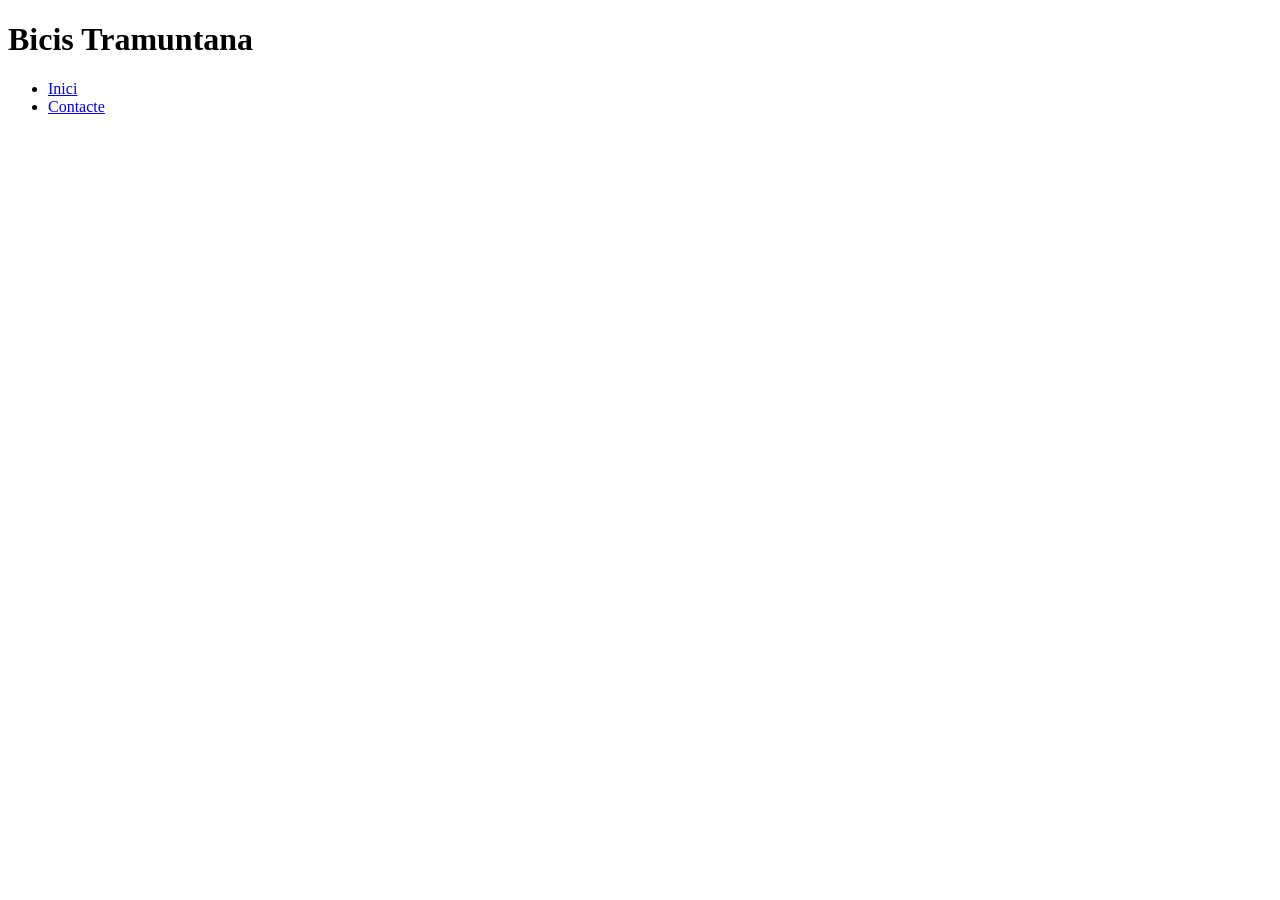
==== index.html @ 1dac9885 "Exercici 2" ====
<!DOCTYPE html>
<html lang="ca">

<head>
    <meta charset="utf-8">
    <meta name="viewport" content="width=device-width, initial-scale=1">
    <title>Bicis Tramuntana</title>
</head>
<header>
    <h1>Bicis Tramuntana</h1>
    <nav>
        <ul>
            <li><a href="/index.html">Inici</a></li>
            <li><a href="/contacte.html">Contacte</a></li>
        </ul>
    </nav>
</header>
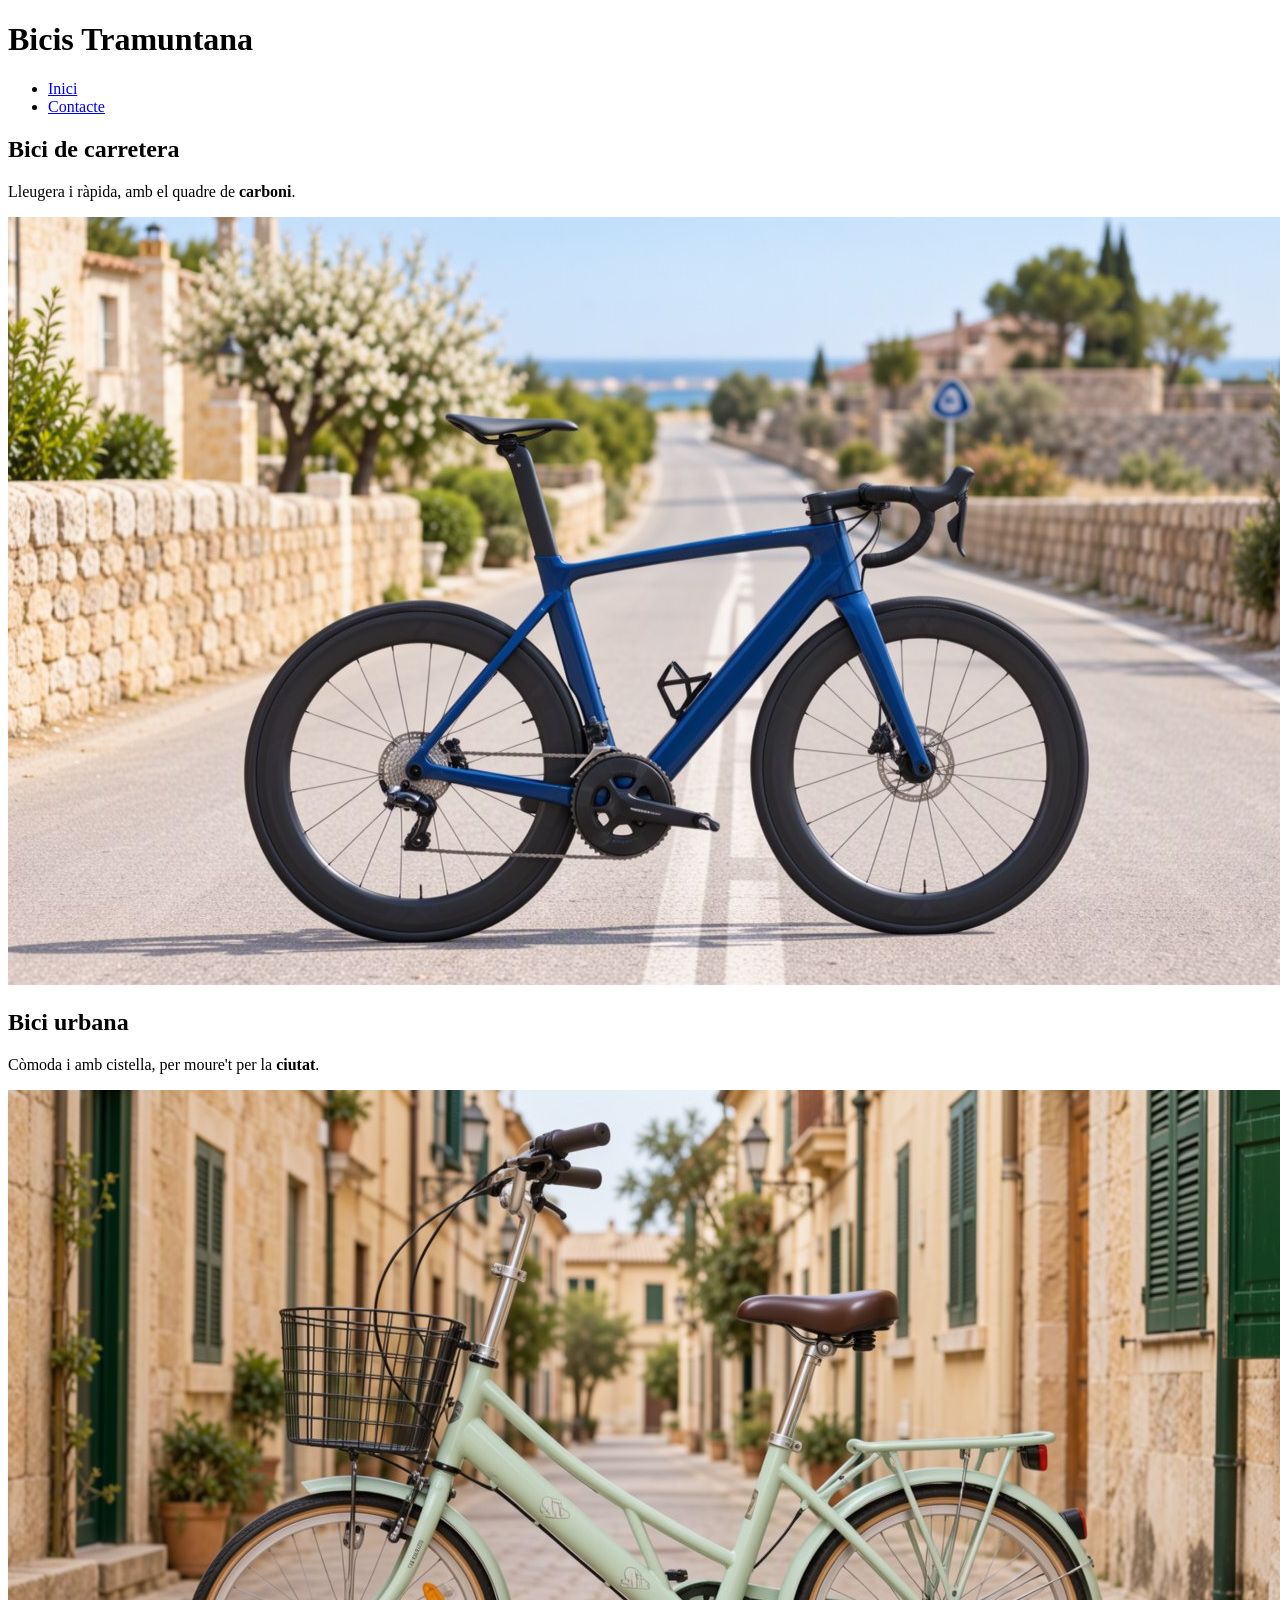
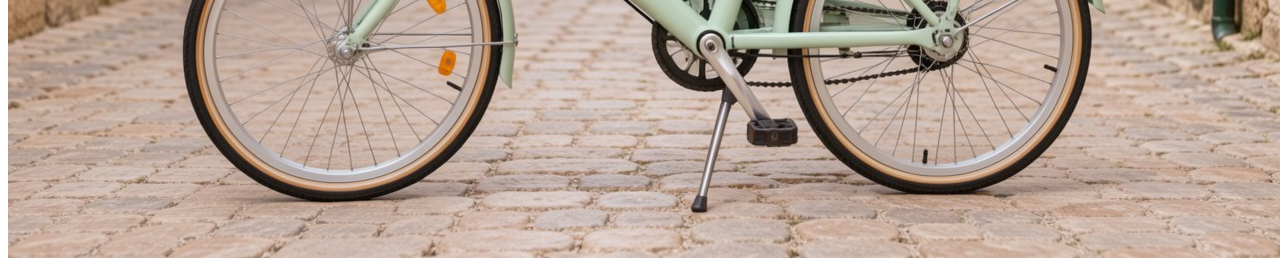
==== commit cb358f89: "Exercici 3" ====
--- a/index.html
+++ b/index.html
@@ -14,4 +14,19 @@
             <li><a href="/contacte.html">Contacte</a></li>
         </ul>
     </nav>
-</header>+</header>
+
+<main>
+    <article>
+        <h2>Bici de carretera</h2>
+        <p>Lleugera i ràpida, amb el quadre de <strong>carboni</strong>.</p>
+        <img src="/css/img/carretera.jpg" alt="Bicicleta de carretera blava en una carretera de pagès">
+    </article>
+    <article>
+        <h2>Bici urbana</h2>
+        <p>Còmoda i amb cistella, per moure't per la <strong>ciutat</strong>.</p>
+        <img src="/css/img/urbana.jpg" alt="Bicicleta urbana verda en un carrer empedrat">
+    </article>
+</main>
+
+</html>
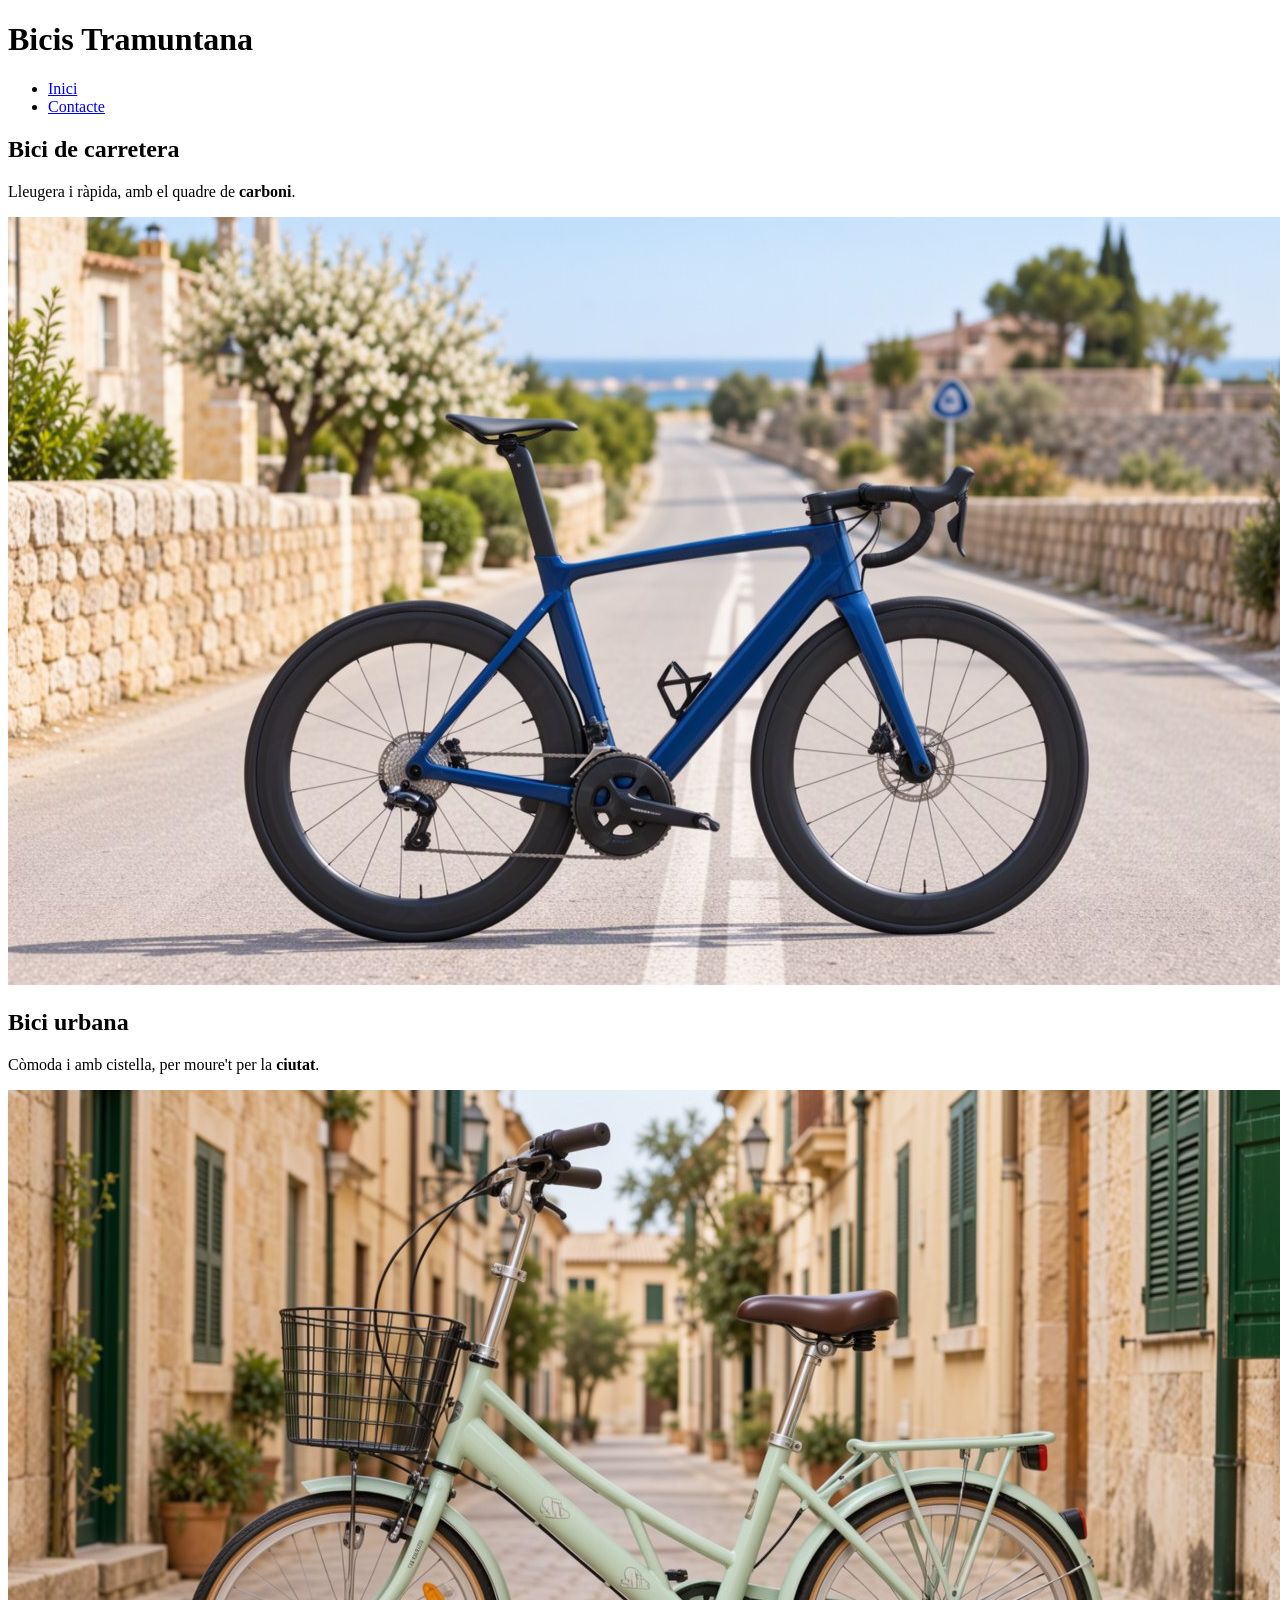
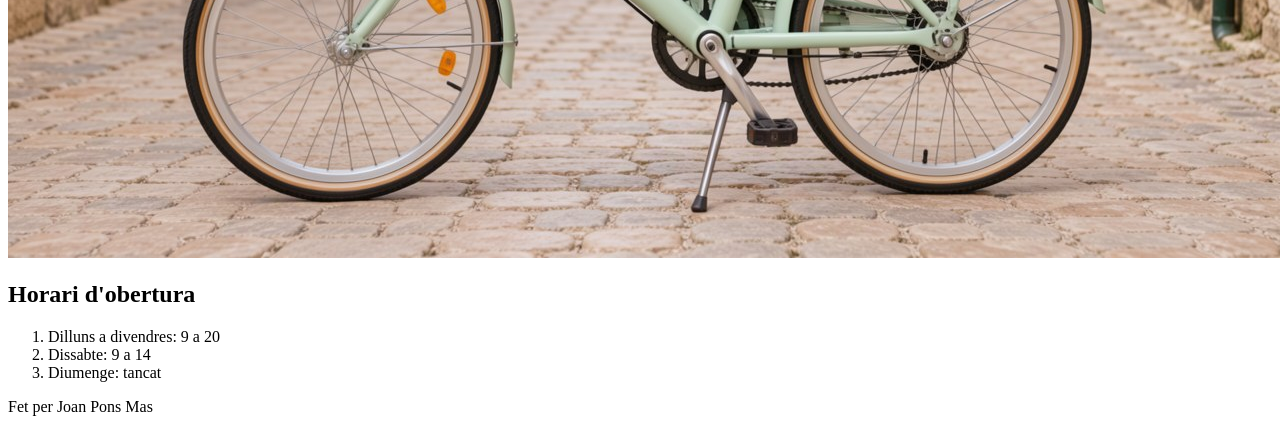
==== commit 082bfc8b: "Exercici 4" ====
--- a/index.html
+++ b/index.html
@@ -29,4 +29,14 @@
     </article>
 </main>
 
+<footer>
+    <h2>Horari d'obertura</h2>
+    <ol>
+        <li>Dilluns a divendres: 9 a 20</li>
+        <li>Dissabte: 9 a 14</li>
+        <li>Diumenge: tancat</li>
+    </ol>
+    <p>Fet per Joan Pons Mas</p>
+</footer>
+
 </html>
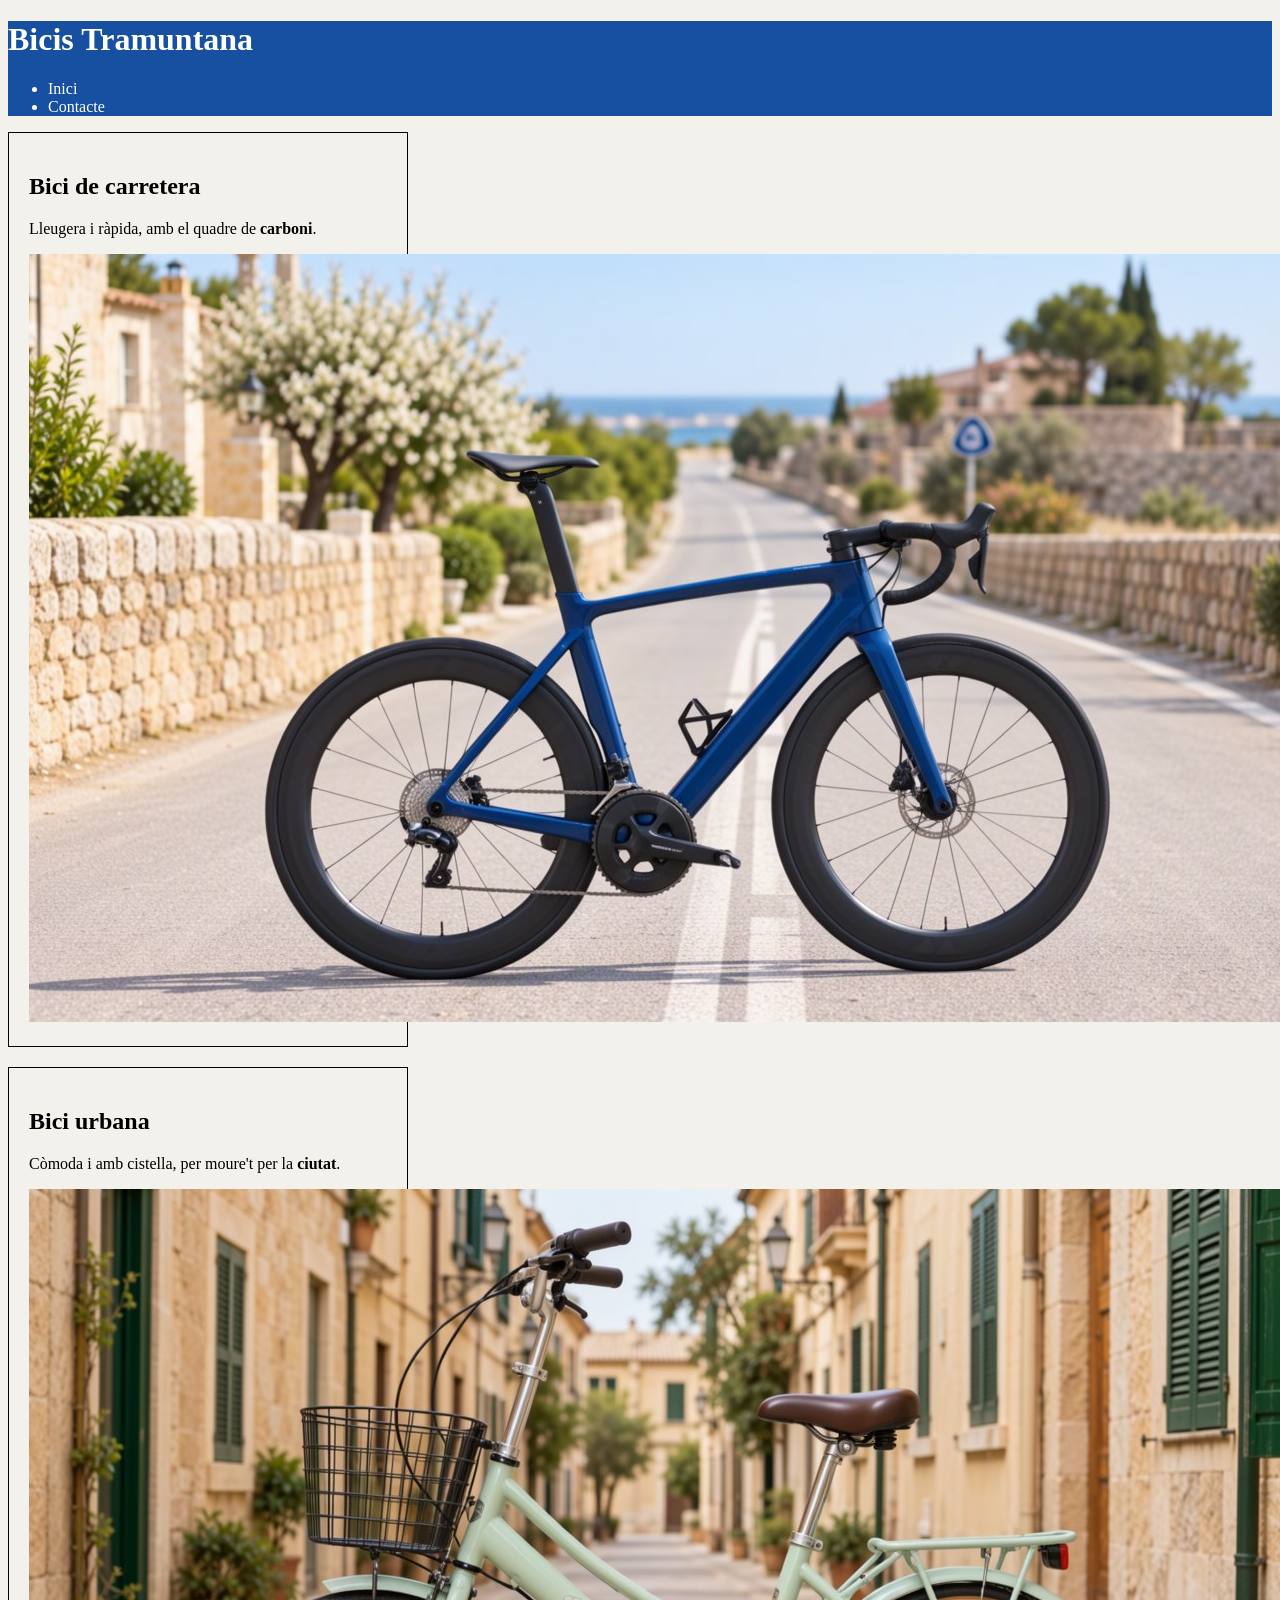
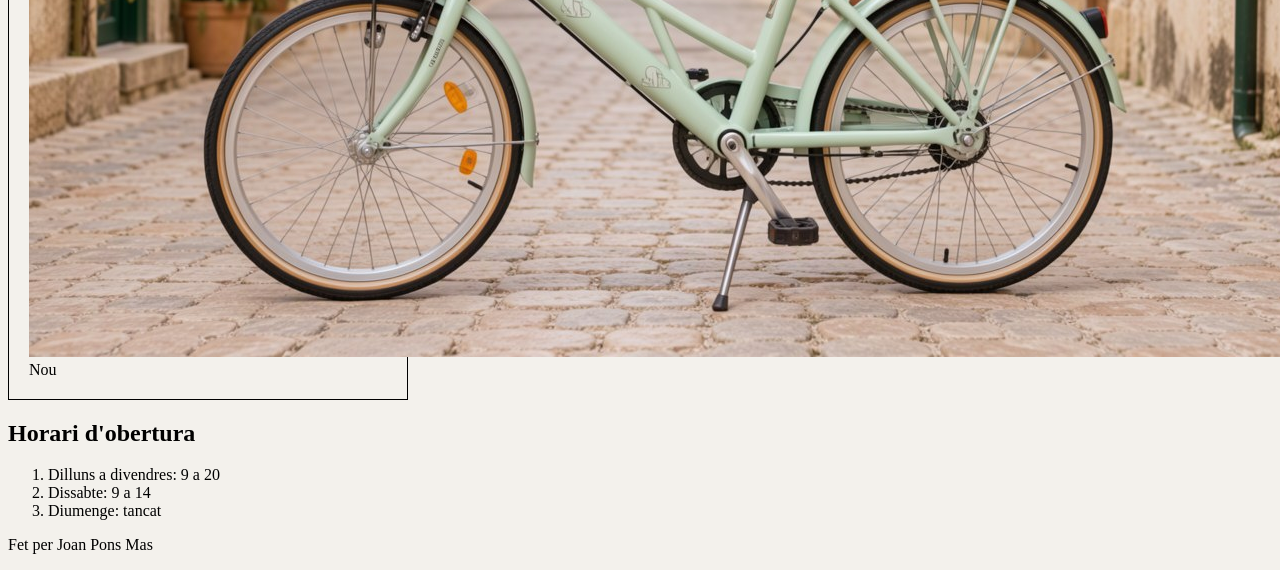
==== commit b2dbe927: "Exercici  4.1-> Començar a fer l'etiqueta "Nou"" ====
--- a/index.html
+++ b/index.html
@@ -5,6 +5,7 @@
     <meta charset="utf-8">
     <meta name="viewport" content="width=device-width, initial-scale=1">
     <title>Bicis Tramuntana</title>
+    <link rel="stylesheet" href="/css/estils.css">
 </head>
 <header>
     <h1>Bicis Tramuntana</h1>
@@ -26,6 +27,7 @@
         <h2>Bici urbana</h2>
         <p>Còmoda i amb cistella, per moure't per la <strong>ciutat</strong>.</p>
         <img src="/css/img/urbana.jpg" alt="Bicicleta urbana verda en un carrer empedrat">
+        <span class="nou">Nou</span>
     </article>
 </main>
 
--- a/css/estils.css
+++ b/css/estils.css
@@ -0,0 +1,53 @@
+html {
+    box-sizing: border-box;
+    font-size: 62.5%;
+    /* 1rem = 10px */
+}
+
+*,
+*::before,
+*::after {
+    box-sizing: inherit;
+}
+
+body {
+    font-size: 1.6rem;
+    /* 16px */
+}
+
+:root {
+    --principal: #1750a1;
+    --fons: #f3f1ec;
+}
+
+body {
+    background-color: var(--fons);
+}
+
+header {
+    background-color: var(--principal);
+    color: white;
+}
+
+h1 {
+    font-size: 3.2rem;
+}
+
+/* 32px */
+h2 {
+    font-size: 2.4rem;
+}
+
+/* 24px */
+
+nav a {
+    color: white;
+    text-decoration: none;
+}
+
+article {
+    width: 400px;
+    padding: 20px;
+    border: 1px solid black;
+    margin-bottom: 20px;
+}
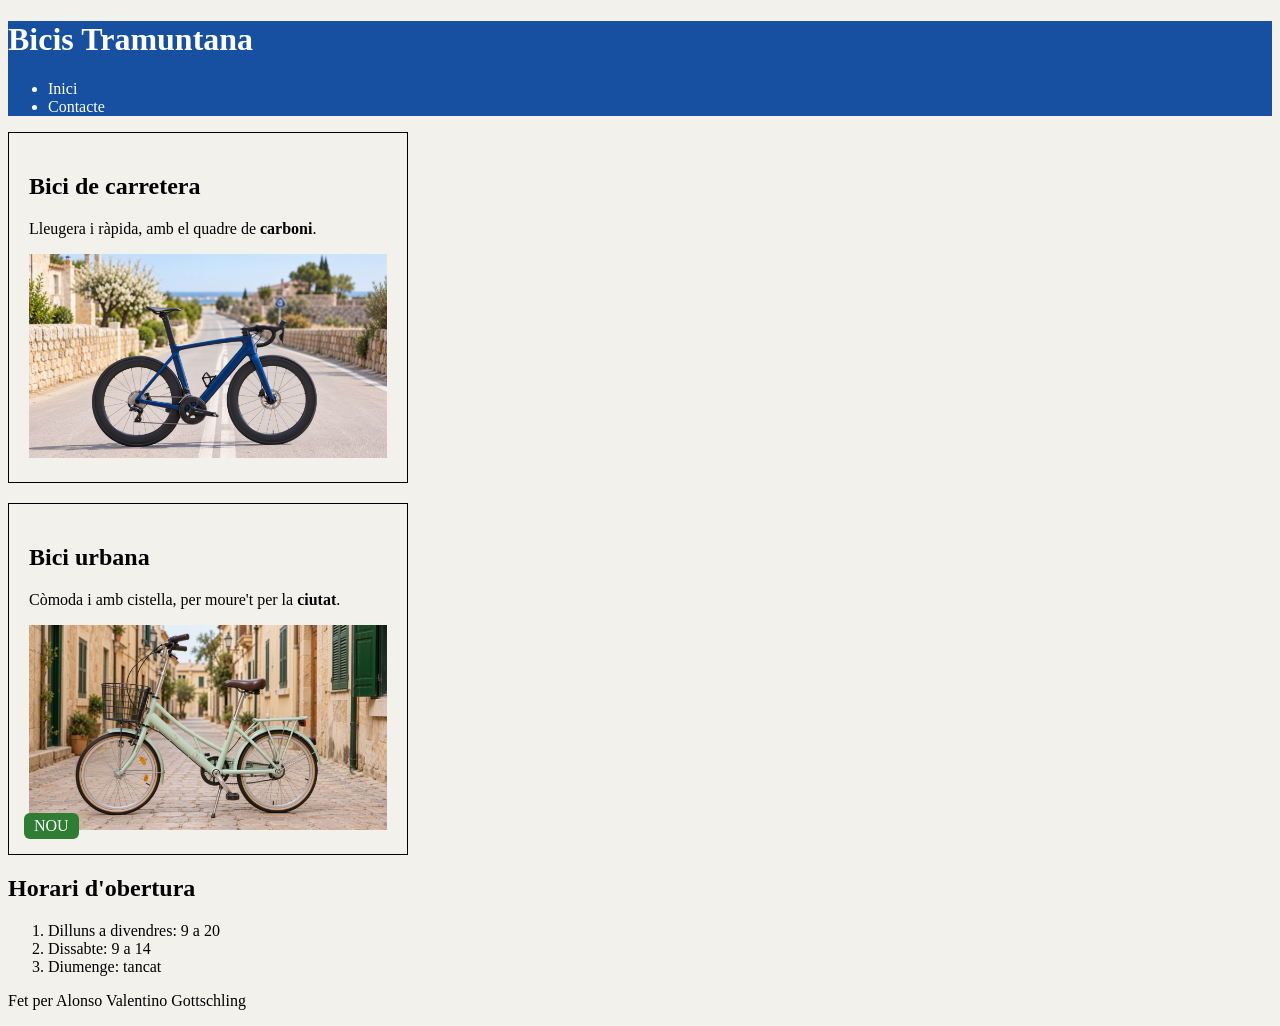
==== commit ddadfef8: "Ajustament" ====
--- a/index.html
+++ b/index.html
@@ -38,7 +38,7 @@
         <li>Dissabte: 9 a 14</li>
         <li>Diumenge: tancat</li>
     </ol>
-    <p>Fet per Joan Pons Mas</p>
+    <p>Fet per Alonso Valentino Gottschling</p>
 </footer>
 
 </html>
--- a/css/estils.css
+++ b/css/estils.css
@@ -50,4 +50,22 @@
     padding: 20px;
     border: 1px solid black;
     margin-bottom: 20px;
+    position: relative;
+}
+
+.nou {
+    position: absolute;
+    /* el fill */
+    bottom: 15px;
+    left: 15px;
+    padding: 4px 10px;
+    background-color: #2e7d32;
+    color: white;
+    text-transform: uppercase;
+    border-radius: 6px;
+}
+
+article img {
+    width: 100%;
+    /* tan ampla com el contingut de l'article */
 }
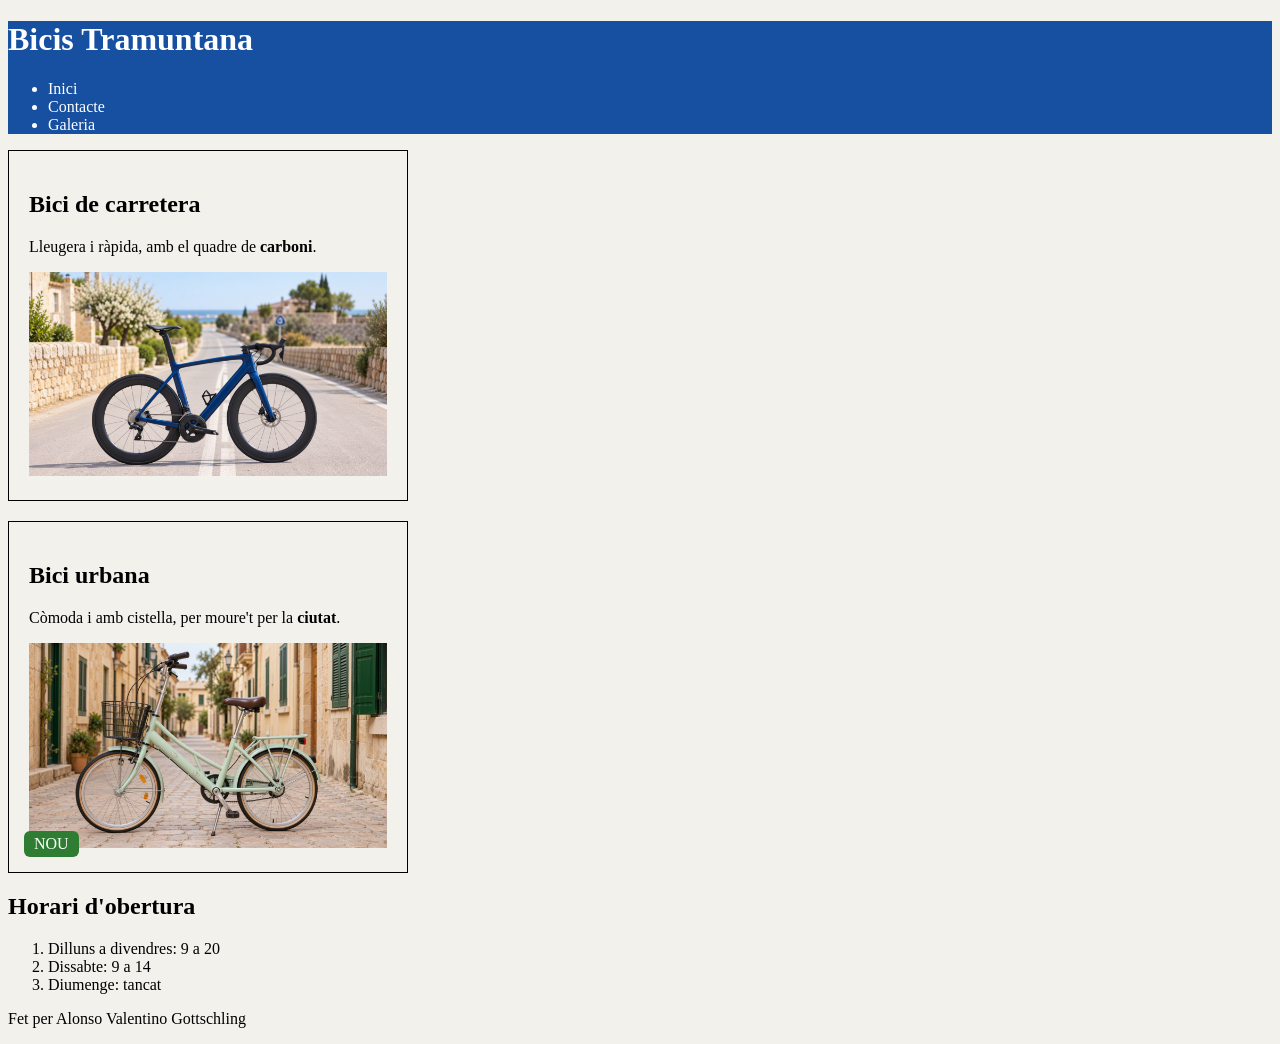
==== commit bdb6d176: "Començ de galeria.html" ====
--- a/index.html
+++ b/index.html
@@ -13,6 +13,7 @@
         <ul>
             <li><a href="/index.html">Inici</a></li>
             <li><a href="/contacte.html">Contacte</a></li>
+            <li><a href="/galeria.html">Galeria</a></li>
         </ul>
     </nav>
 </header>
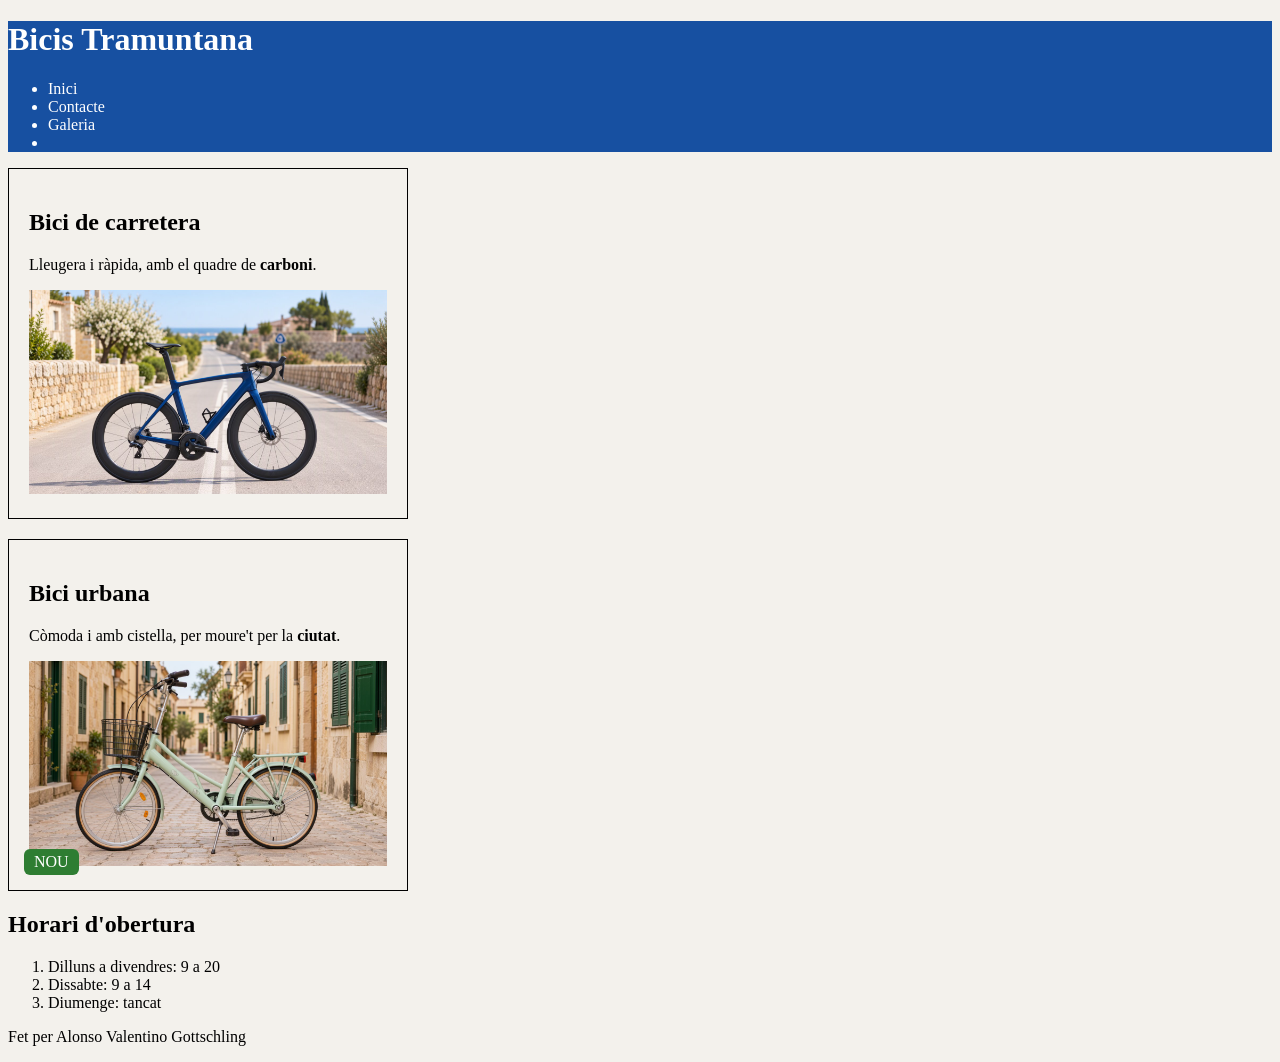
==== commit 0ae94332: "5_2: galeria amb flexbox" ====
--- a/index.html
+++ b/index.html
@@ -14,6 +14,7 @@
             <li><a href="/index.html">Inici</a></li>
             <li><a href="/contacte.html">Contacte</a></li>
             <li><a href="/galeria.html">Galeria</a></li>
+            <li><a href="/galeriaflex.html"></a></li>
         </ul>
     </nav>
 </header>
